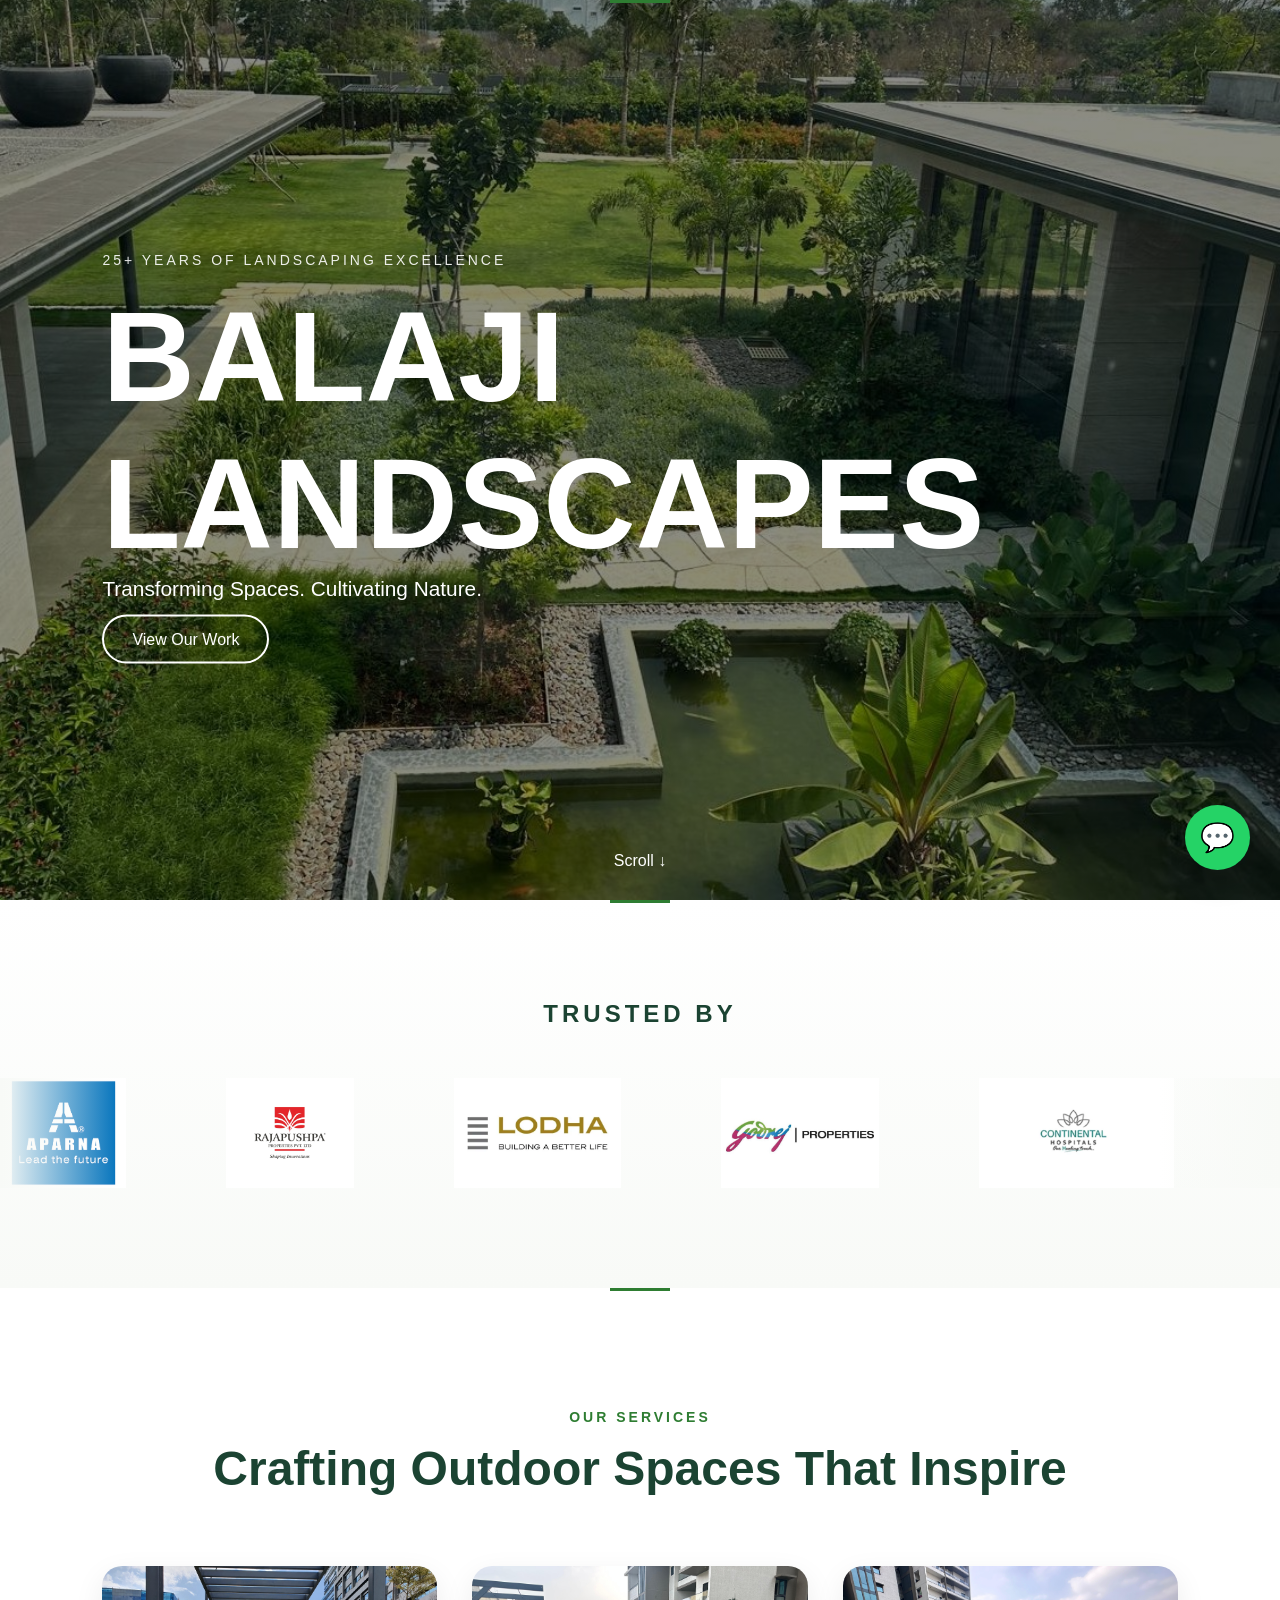
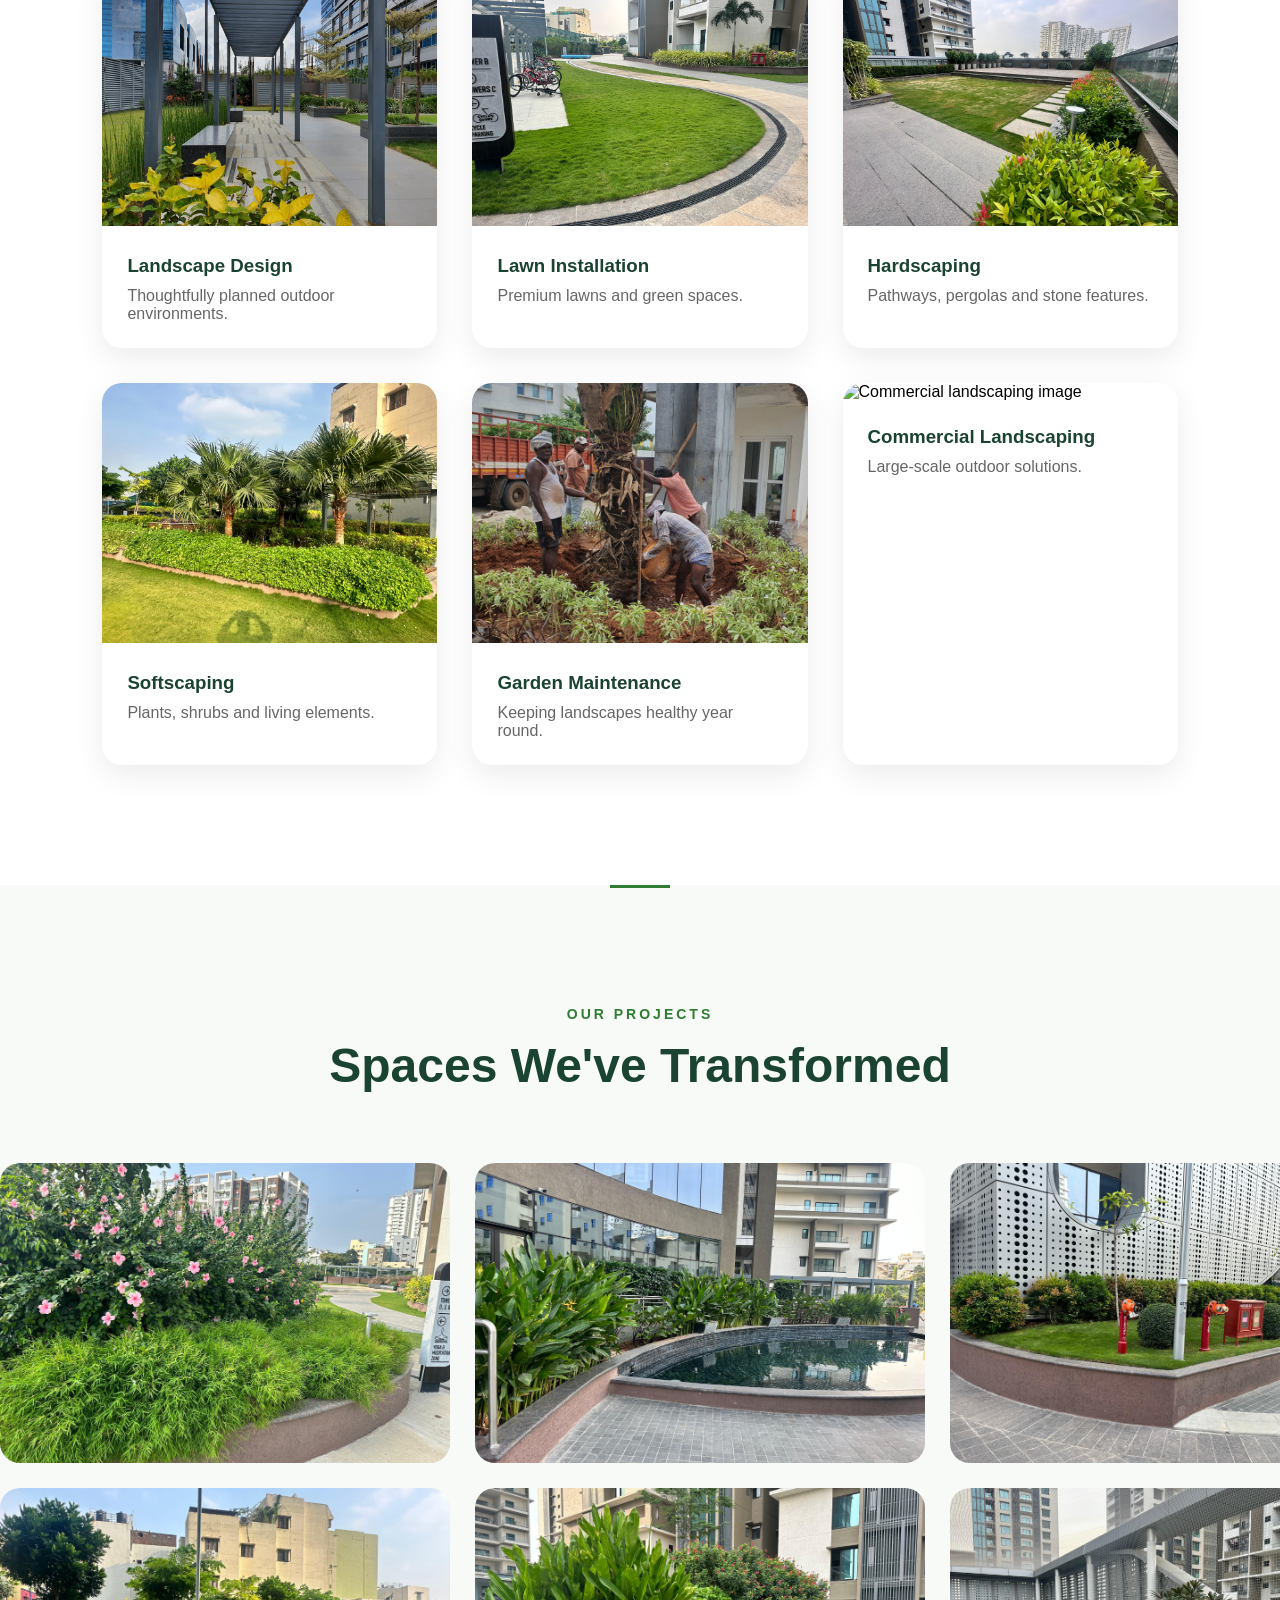
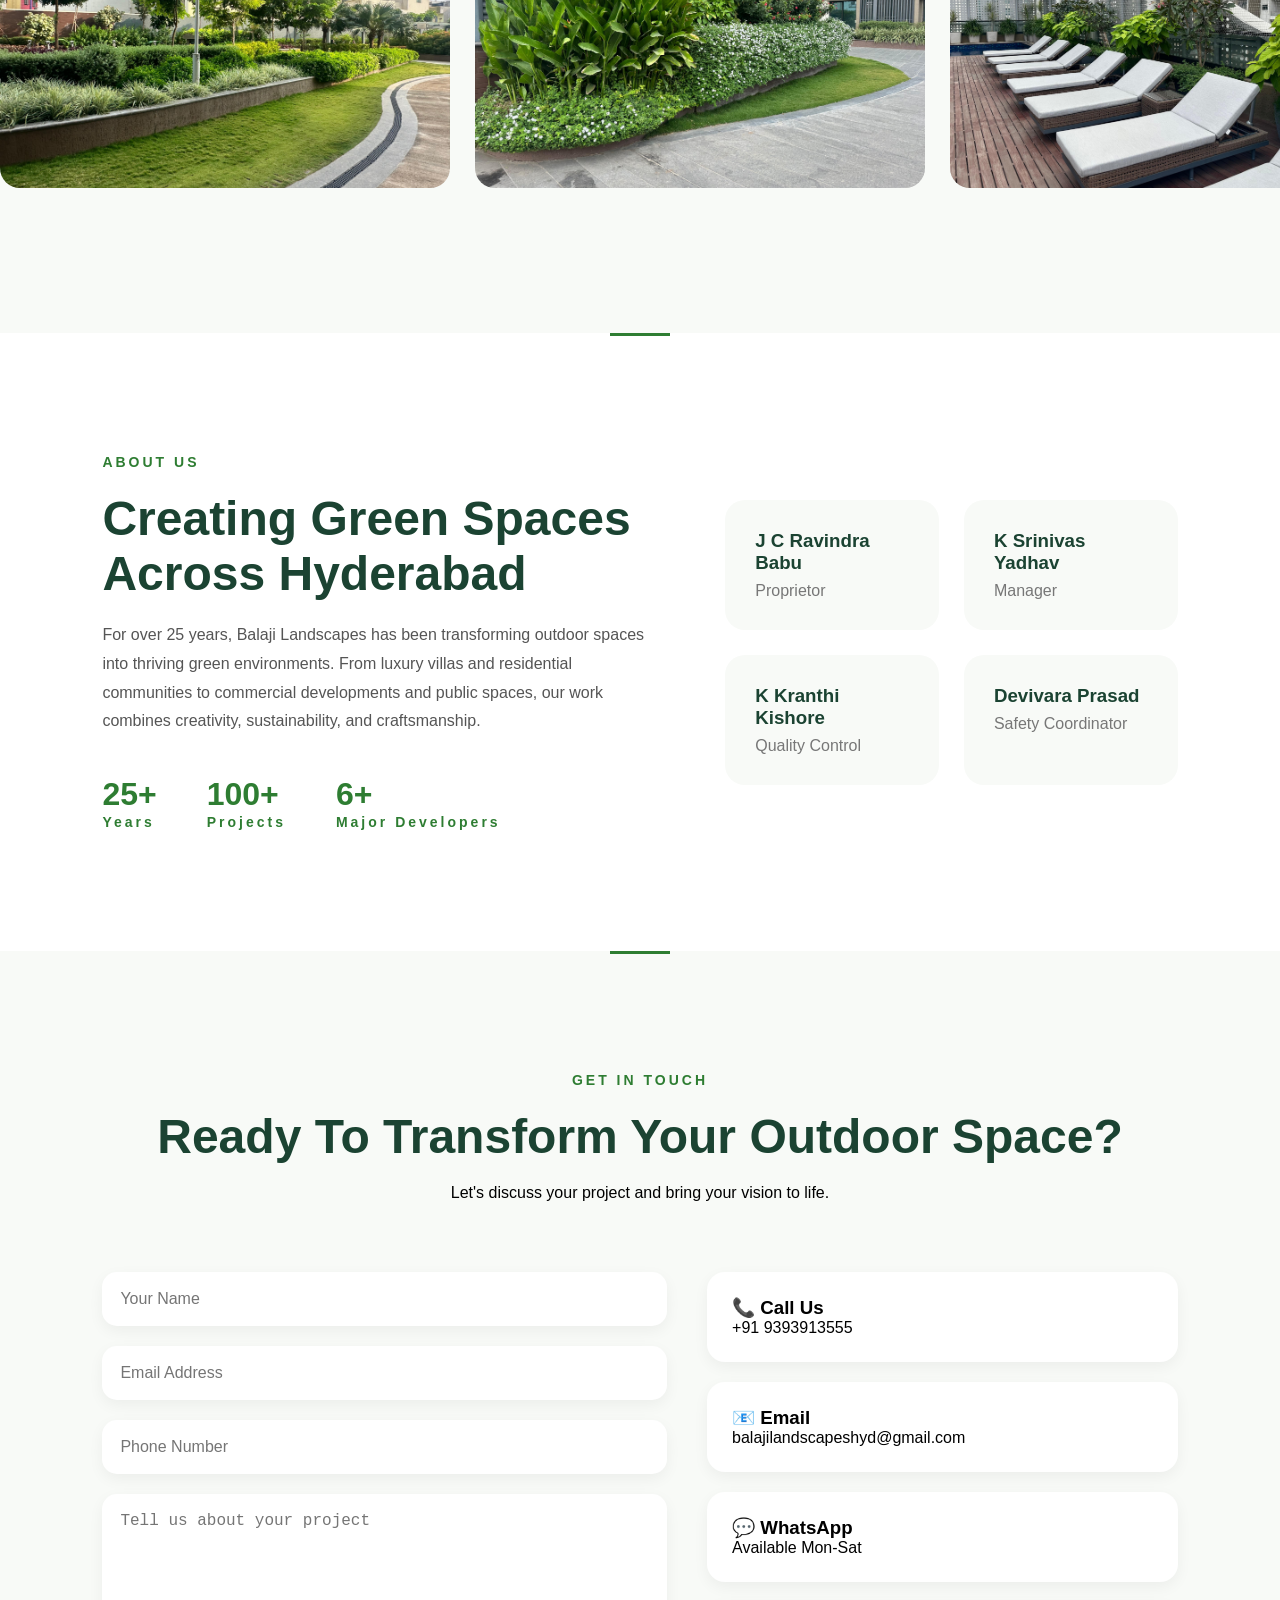
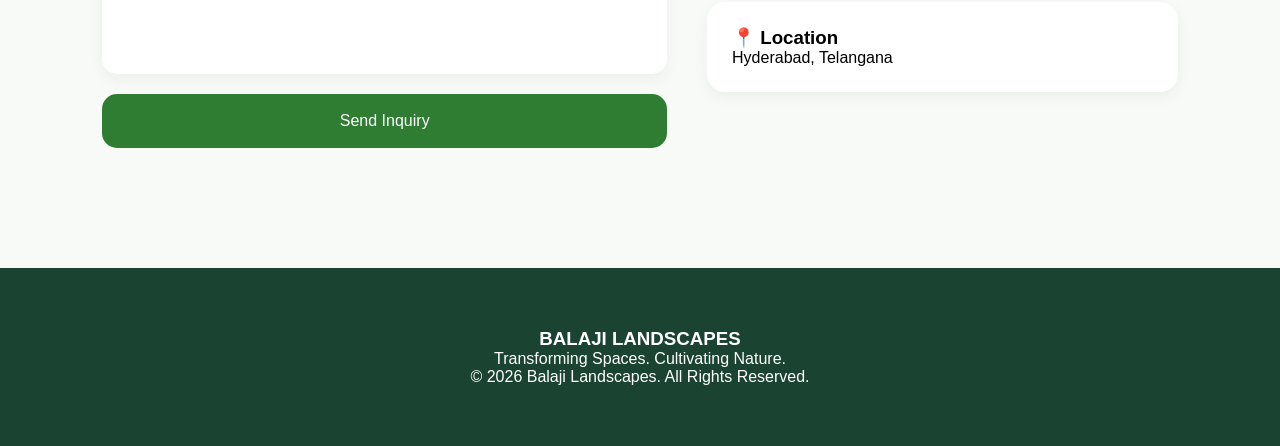
==== index.html @ 83c5faae "moved html from folder" ====
<!DOCTYPE html>
<html lang="en">
<head>
    <meta charset="UTF-8">

    <meta
    name="viewport"
    content="width=device-width, initial-scale=1.0">

    <meta
    name="description"
    content="Professional landscaping services in Hyderabad. Landscape design, lawn installation, hardscaping and maintenance.">

    <title>Balaji Landscapes</title>

    <link
    rel="icon"
    href="images/logo.jpg">

    <link
    rel="stylesheet"
    href="css/style.css">
</head>
<body>

<section class="hero">

    <div class="overlay"></div>

    <div class="hero-content">

        <span class="hero-subtitle">
            25+ YEARS OF LANDSCAPING EXCELLENCE
        </span>

        <h1>
            BALAJI<br>
            LANDSCAPES
        </h1>

        <p>
            Transforming Spaces. Cultivating Nature.
        </p>

        <a href="#gallery" class="hero-btn">
            View Our Work
        </a>

    </div>
    <div class="leaf leaf-1"></div>
    <div class="leaf leaf-2"></div>
    <div class="scroll-indicator">
    Scroll ↓
</div>


</section>



<section class="trusted-section">

    <h2>Trusted By</h2>

    <div class="trusted-slider">

        <div class="trusted-track">

            <img src="images/logos/aparna.png" alt="Aparna">

            <img src="images/logos/rajapushpa.jpg" alt="Rajapushpa">

            <img src="images/logos/lodha.webp" alt="Lodha">

            <img src="images/logos/godrej.jpeg" alt="Godrej">

            <img src="images/logos/continentalhospitals.png.webp" alt="Continental hospitals">

            <img src="images/logos/nyla.jpg" alt="Nyla">

            <!-- duplicate -->

            <img src="images/logos/aparna.png" alt="Aparna">

            <img src="images/logos/rajapushpa.jpg" alt="Rajapushpa">

            <img src="images/logos/lodha.webp" alt="Lodha">

            <img src="images/logos/godrej.jpeg" alt="Godrej">

            <img src="images/logos/continentalhospitals.png.webp" alt="Continental hospitals">

            <img src="images/logos/nyla.jpg" alt="Nyla">

           

        </div>

    </div>

</section>



<section class="services">

    <div class="section-title">

        <span>OUR SERVICES</span>

        <h2>
            Crafting Outdoor Spaces
            That Inspire
        </h2>

    </div>

    <div class="services-grid">

        <div class="service-card">

            <img src="images/design.jpg" alt = "Landscape design image">

            <div class="service-content">

                <h3>Landscape Design</h3>

                <p>
                    Thoughtfully planned outdoor environments.
                </p>

            </div>

        </div>

        <div class="service-card">

            <img src="images/lawn.jpeg" alt = "Lawn installation image">

            <div class="service-content">

                <h3>Lawn Installation</h3>

                <p>
                    Premium lawns and green spaces.
                </p>

            </div>

        </div>

        <div class="service-card">

            <img src="images/hardscape.jpeg" alt = "Hardscaping image">

            <div class="service-content">

                <h3>Hardscaping</h3>

                <p>
                    Pathways, pergolas and stone features.
                </p>

            </div>

        </div>

        <div class="service-card">

            <img src="images/softscape.jpeg" alt = "Softscaping image">

            <div class="service-content">

                <h3>Softscaping</h3>

                <p>
                    Plants, shrubs and living elements.
                </p>

            </div>

        </div>

        <div class="service-card">

            <img src="images/maintenance.jpeg" alt = "Garden maintenance image">

            <div class="service-content">

                <h3>Garden Maintenance</h3>

                <p>
                    Keeping landscapes healthy year round.
                </p>

            </div>

        </div>

        <div class="service-card">

            <img src="images/commercial.jpg" alt = "Commercial landscaping image">

            <div class="service-content">

                <h3>Commercial Landscaping</h3>

                <p>
                    Large-scale outdoor solutions.
                </p>

            </div>

        </div>

    </div>
    </section>


    <section class="gallery-section" id="gallery">

    <div class="section-title">

        <span>OUR PROJECTS</span>

        <h2>Spaces We've Transformed</h2>

    </div>

    <div class="gallery-row row-1">

        <div class="gallery-track">

            <img src="images/gallery/g1.jpeg">
            <img src="images/gallery/g2.jpeg">
            <img src="images/gallery/g3.jpeg">
            <img src="images/gallery/g4.jpeg">
            <img src="images/gallery/g5.jpeg">

            <img src="images/gallery/g1.jpeg">
            <img src="images/gallery/g2.jpeg">
            <img src="images/gallery/g3.jpeg">
            <img src="images/gallery/g4.jpeg">
            <img src="images/gallery/g5.jpeg">

        </div>

    </div>

    <div class="gallery-row row-2">

        <div class="gallery-track reverse">

            <img src="images/gallery/g6.jpeg">
            <img src="images/gallery/g7.jpeg">
            <img src="images/gallery/g8.jpeg">
            <img src="images/gallery/g9.jpeg">
            <img src="images/gallery/g10.jpeg">

            <img src="images/gallery/g6.jpeg">
            <img src="images/gallery/g7.jpeg">
            <img src="images/gallery/g8.jpeg">
            <img src="images/gallery/g9.jpeg">
            <img src="images/gallery/g10.jpeg">

        </div>

    </div>

</section>



<section class="about-section">

    <div class="about-container">

        <div class="about-left">

            <span>ABOUT US</span>

            <h2>
                Creating Green Spaces
                Across Hyderabad
            </h2>

            <p>
                For over 25 years, Balaji Landscapes has been transforming outdoor spaces into thriving green environments. From luxury villas and residential communities to commercial developments and public spaces, our work combines creativity, sustainability, and craftsmanship.
            </p>

            <div class="about-stats">

                <div>
                    <h3>25+</h3>
                    <span>Years</span>
                </div>

                <div>
                    <h3>100+</h3>
                    <span>Projects</span>
                </div>

                <div>
                    <h3>6+</h3>
                    <span>Major Developers</span>
                </div>

            </div>

        </div>

        <div class="about-right">

            <div class="team-card">

                <h3>J C Ravindra Babu</h3>

                <p>Proprietor</p>

            </div>

            <div class="team-card">

                <h3>K Srinivas Yadhav</h3>

                <p>Manager</p>

            </div>

            <div class="team-card">

                <h3>K Kranthi Kishore</h3>

                <p>Quality Control</p>

            </div>

            <div class="team-card">

                <h3>Devivara Prasad</h3>

                <p>Safety Coordinator</p>

            </div>

        </div>

    </div>

</section>


<section class="contact-section">

    <div class="contact-header">

        <span>GET IN TOUCH</span>

        <h2>
            Ready To Transform
            Your Outdoor Space?
        </h2>

        <p>
            Let's discuss your project and bring your vision to life.
        </p>

    </div>

    <div class="contact-container">

        <form
            action="https://formspree.io/f/mananwdw"
            method="POST"
            class="contact-form">

            <input
                type="hidden"
                name="_subject"
                value="New Inquiry from Balaji Landscapes Website">

            <input
                type="text"
                name="name"
                placeholder="Your Name"
                required>

            <input
                type="email"
                name="email"
                placeholder="Email Address"
                required>

            <input
                type="tel"
                name="phone"
                placeholder="Phone Number">

            <textarea
                name="message"
                placeholder="Tell us about your project"
                required></textarea>

            <button type="submit">
                Send Inquiry
            </button>

        </form>

        <div class="contact-info">

            <div class="info-card">
                <h3>📞 Call Us</h3>
                <p>+91 9393913555</p>
            </div>

            <div class="info-card">
                <h3>📧 Email</h3>
                <p>balajilandscapeshyd@gmail.com</p>
            </div>

            <div class="info-card">
                <h3>💬 WhatsApp</h3>
                <p>Available Mon-Sat</p>
            </div>

            <div class="info-card">
                <h3>📍 Location</h3>
                <p>Hyderabad, Telangana</p>
            </div>

        </div>

    </div>

</section>

     
<footer class="footer">

    <h3>BALAJI LANDSCAPES</h3>

    <p>
        Transforming Spaces. Cultivating Nature.
    </p>

    <p>
        © 2026 Balaji Landscapes.
        All Rights Reserved.
    </p>

</footer>
<a
href="https://wa.me/919393913555"
class="whatsapp"
target="_blank">

💬

</a>
<script src="https://unpkg.com/scrollreveal"></script>
<script src="js/index.js"></script>
</body>
</html>
---- css/style.css ----
*{
    margin:0;
    padding:0;
    box-sizing:border-box;
}

body{
    font-family:'Poppins',sans-serif;
}

.hero{

    position:relative;

    width:100%;
    height:100vh;

    background:
    linear-gradient(
        rgba(0,0,0,.45),
        rgba(0,0,0,.45)
    ),
    url("../images/hero.jpg");

    background-size:cover;
    background-position:center bottom;

    overflow:hidden;
}
.hero-content{

    position:absolute;

    top:50%;
    left:8%;

    transform:translateY(-50%);

    color:white;

    z-index:10;
}
.hero-subtitle{

    display:block;

    letter-spacing:3px;

    font-size:14px;

    margin-bottom:15px;

    opacity:.9;
}
.hero-stats{

    display:flex;

    gap:40px;

    margin-top:40px;
}

.hero-stats h3{

    color:white;

    font-size:2rem;

    margin-bottom:5px;
}

.hero-stats span{

    color:rgba(255,255,255,.8);

    font-size:.9rem;
}
.hero h1{

    font-size:
    clamp(
    4rem,
    10vw,
    8rem
    );
}
.hero p{

    font-size:1.3rem;

    margin-bottom:30px;

    max-width:500px;
}
.hero-btn{

    text-decoration:none;

    color:white;

    border:2px solid white;

    padding:14px 28px;

    border-radius:50px;

    transition:.3s;
}

.hero-btn:hover{

    background:white;

    color:black;
}
.leaf{

    position:absolute;

    width:200px;

    height:200px;

    opacity:.15;
}
.leaf-1{

    top:0;
    right:0;

    animation:sway 8s ease-in-out infinite;
}

.leaf-2{

    bottom:50px;
    left:20px;

    animation:sway 10s ease-in-out infinite;
}
@keyframes sway{

    0%{
        transform:rotate(0deg);
    }

    50%{
        transform:rotate(5deg);
    }

    100%{
        transform:rotate(0deg);
    }
}
.hero-content{

    animation:fadeUp 1.5s ease;
    max-width:700px;
}
@keyframes fadeUp{

    from{
        opacity:0;
        transform:
        translateY(-50%)
        translateX(-40px);
    }

    to{
        opacity:1;
        transform:
        translateY(-50%)
        translateX(0);
    }
}
.trusted-section{

    padding:100px 0;

    background:
    linear-gradient(
        to bottom,
        #ffffff,
        #f8faf7
    );

    overflow:hidden;
}
.trusted-section h2{
    text-align: center;
    font-size:1.5rem;
    letter-spacing:4px;
    text-transform:uppercase;
    color:#1B4332;
    margin-bottom:50px;
}
.trusted-slider{

    width:100%;

    overflow:hidden;

    position:relative;
}
.trusted-track{

    display:flex;

    align-items:center;

    gap: 100px;

    width:max-content;

    animation:marquee 15s linear infinite;
}
.trusted-track img{
    height:110px;
    width:auto;

    padding:0;

    background:none;

    border-radius:0;

    box-shadow:none;

    object-fit:contain;

    transition:.3s;

   
}
.trusted-track img:hover{

    transform:
    translateY(-5px)
    scale(1.05);
}
@keyframes marquee{

    from{
        transform:translateX(0);
    }

    to{
        transform:translateX(-50%);
    }
}
.trusted-slider{

    position:relative;

    overflow:hidden;
}
.trusted-slider::before,
.trusted-slider::after{

    content:"";

    position:absolute;

    top:0;

    width:120px;

    height:100%;

    z-index:2;
}
.trusted-slider::before{

    left:0;

    background:
    linear-gradient(
        to right,
        #f8faf7,
        transparent
    );
}
.trusted-slider::after{

    right:0;

    background:
    linear-gradient(
        to left,
        #f8faf7,
        transparent
    );
}

.services{

    padding:120px 8%;

    background:white;
}
.section-title{

    text-align:center;

    margin-bottom:70px;
}
.section-title span{

    color:#2E7D32;

    letter-spacing:3px;

    font-size:14px;

    font-weight:600;
}
.section-title h2{

    margin-top:15px;

    font-size:3rem;

    color:#1B4332;
}
.services-grid{

    display:grid;

    grid-template-columns:
    repeat(3,1fr);

    gap:35px;
}
.service-card{

    background:white;

    border-radius:20px;

    overflow:hidden;

    box-shadow:
    0 10px 30px rgba(0,0,0,.08);

    transition:.4s;
    overflow:hidden;
}
.service-card img{

    width:100%;

    height:260px;

    object-fit:cover;
    transition: .6s;
}
.service-content{

    padding:25px;
}
.service-content h3{

    margin-bottom:10px;

    color:#1B4332;
}
.service-content p{

    color:#666;
}
.service-card:hover{

    transform:
    translateY(-10px)
    scale(1.03);

    box-shadow:
    0 20px 40px rgba(0,0,0,.15);
}
.service-card:hover img{

    transform:scale(1.1);
}
@media(max-width:900px){

.services-grid{

grid-template-columns:1fr;
}

}

.gallery-section{

    padding:120px 0;

    background:#f8faf7;

    overflow:hidden;
}
.gallery-row{

    overflow:hidden;

    margin:25px 0;
}
.gallery-track{

    display:flex;

    gap:25px;

    width:max-content;

    animation:galleryMove 30s linear infinite;
}
.reverse{

    animation:
    galleryMoveReverse
    30s
    linear
    infinite;
}
.gallery-track img{

    width:450px;

    height:300px;

    object-fit:cover;

    border-radius:20px;

    transition:.4s;
}
.gallery-track:hover{

    animation-play-state: paused;
}
.gallery-track img:hover{

    transform:scale(1.04);
}
@keyframes galleryMove{

    from{
        transform:translateX(0);
    }

    to{
        transform:translateX(-50%);
    }
}
@keyframes galleryMoveReverse{

    from{
        transform:translateX(-50%);
    }

    to{
        transform:translateX(0);
    }
}
.about-section{

    padding:120px 8%;

    background:white;
}
.about-container{

    display:grid;

    grid-template-columns:
    1.2fr 1fr;

    gap:80px;

    align-items:center;
}
.about-left span{

    color:#2E7D32;

    letter-spacing:3px;

    font-size:14px;

    font-weight:600;
}
.about-left h2{

    margin:20px 0;

    font-size:3rem;

    color:#1B4332;
}
.about-left p{

    color:#555;

    line-height:1.8;

    margin-bottom:40px;
}
.about-stats{

    display:flex;

    gap:50px;
}
.about-stats h3{

    color:#2E7D32;

    font-size:2rem;
}
.about-right{

    display:grid;

    grid-template-columns:
    repeat(2,1fr);

    gap:25px;
}
.team-card{

    padding:30px;

    border-radius:20px;

    background:#f8faf7;

    transition:.3s;
}
.team-card:hover{

    transform:translateY(-8px);

    box-shadow:
    0 15px 35px rgba(0,0,0,.1);
}
.team-card h3{

    color:#1B4332;

    margin-bottom:8px;
}
.team-card p{

    color:#777;
}
@media(max-width:900px){

.about-container{

grid-template-columns:1fr;
}

.about-right{

grid-template-columns:1fr;
}

}

.contact-header{

    text-align:center;

    margin-bottom:70px;
}
.contact-section{

    padding:120px 8%;

    background:#f8faf7;
}
.contact-header span{

    color:#2E7D32;

    letter-spacing:3px;

    font-size:14px;

    font-weight:600;
}
.contact-header h2{

    font-size:3rem;

    margin:20px 0;

    color:#1B4332;
}
.contact-container{

    display:grid;

    grid-template-columns:
    1.2fr 1fr;

    gap:40px;
}
.contact-form{

    display:flex;

    flex-direction:column;

    gap:20px;
}
.contact-form input,
.contact-form textarea{

    padding:18px;

    border:none;

    border-radius:15px;

    background:white;

    box-shadow:
    0 5px 15px rgba(0,0,0,.05);

    font-size:16px;
}
.contact-form textarea{

    min-height:180px;

    resize:none;
}
.contact-form button{

    background:#2E7D32;

    color:white;

    border:none;

    padding:18px;

    border-radius:15px;

    font-size:16px;

    cursor:pointer;

    transition:.3s;
}
.contact-form button{

    background:#2E7D32;

    transition:.3s;
}

.contact-form button:hover{

    background:#1B4332;

    transform:translateY(-2px);
}
.contact-form button:hover{

    background:#1B4332;
}
.contact-info{

    display:flex;

    flex-direction:column;

    gap:20px;
}
.info-card{

    background:white;

    padding:25px;

    border-radius:18px;

    box-shadow:
    0 5px 15px rgba(0,0,0,.05);
}
@media(max-width:900px){

.contact-container{

grid-template-columns:1fr;
}

}
.footer{

    text-align:center;

    padding:60px 20px;

    background:#1B4332;

    color:white;
}
.navbar{

    position:fixed;

    top:0;
    left:0;

    width:100%;

    z-index:1000;

    transition:.4s;
}
.navbar.scrolled{

    background:
    rgba(255,255,255,.9);

    backdrop-filter:
    blur(10px);

    box-shadow:
    0 5px 20px rgba(0,0,0,.08);
}
html{

    scroll-behavior:smooth;
}
.whatsapp{

    position:fixed;

    bottom:30px;
    right:30px;

    width:65px;
    height:65px;

    border-radius:50%;

    background:#25D366;

    display:flex;

    align-items:center;
    justify-content:center;

    font-size:28px;

    text-decoration:none;

    z-index:1000;

    box-shadow:
    0 10px 30px rgba(0,0,0,.2);
}
section{

    position:relative;
}
section::before{

    content:"";

    position:absolute;

    top:0;
    left:50%;

    width:60px;
    height:3px;

    background:#2E7D32;

    transform:
    translateX(-50%);
}
.gallery-track:hover{

    animation-play-state:
    paused;
}
.scroll-indicator{

    position:absolute;

    bottom:30px;

    left:50%;

    transform:translateX(-50%);

    color:white;

    animation:bounce 2s infinite;
}

@keyframes bounce{

    0%,100%{
        transform:
        translateX(-50%)
        translateY(0);
    }

    50%{
        transform:
        translateX(-50%)
        translateY(10px);
    }
}

@media(max-width:768px){

.hero{

height:100vh;
}

.hero-content{

left:5%;
right:5%;
}

.hero h1{

font-size:3.5rem;
}

.hero p{

font-size:1rem;
}

.hero-stats{

gap:20px;
flex-wrap:wrap;
}

}

.whatsapp:hover{

transform:scale(1.1);

transition:.3s;
}
.team-card{

cursor:pointer;
}
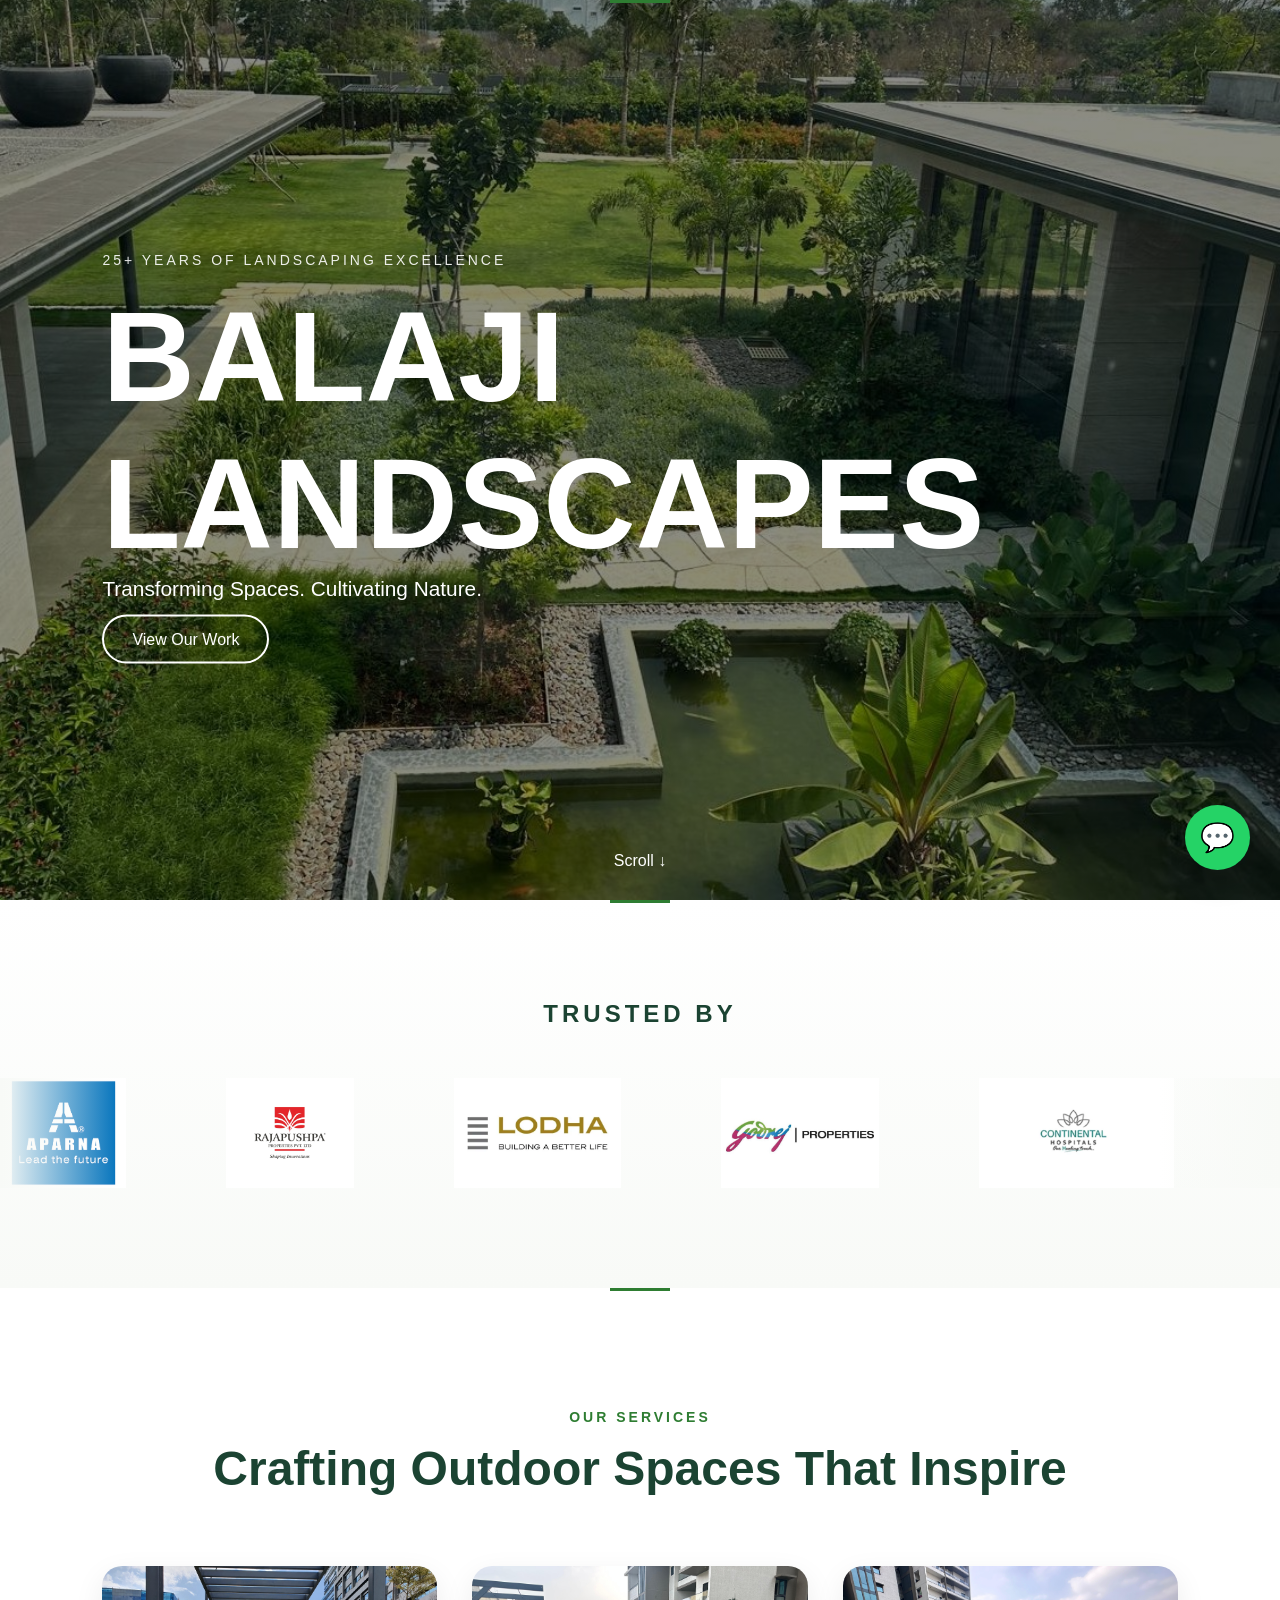
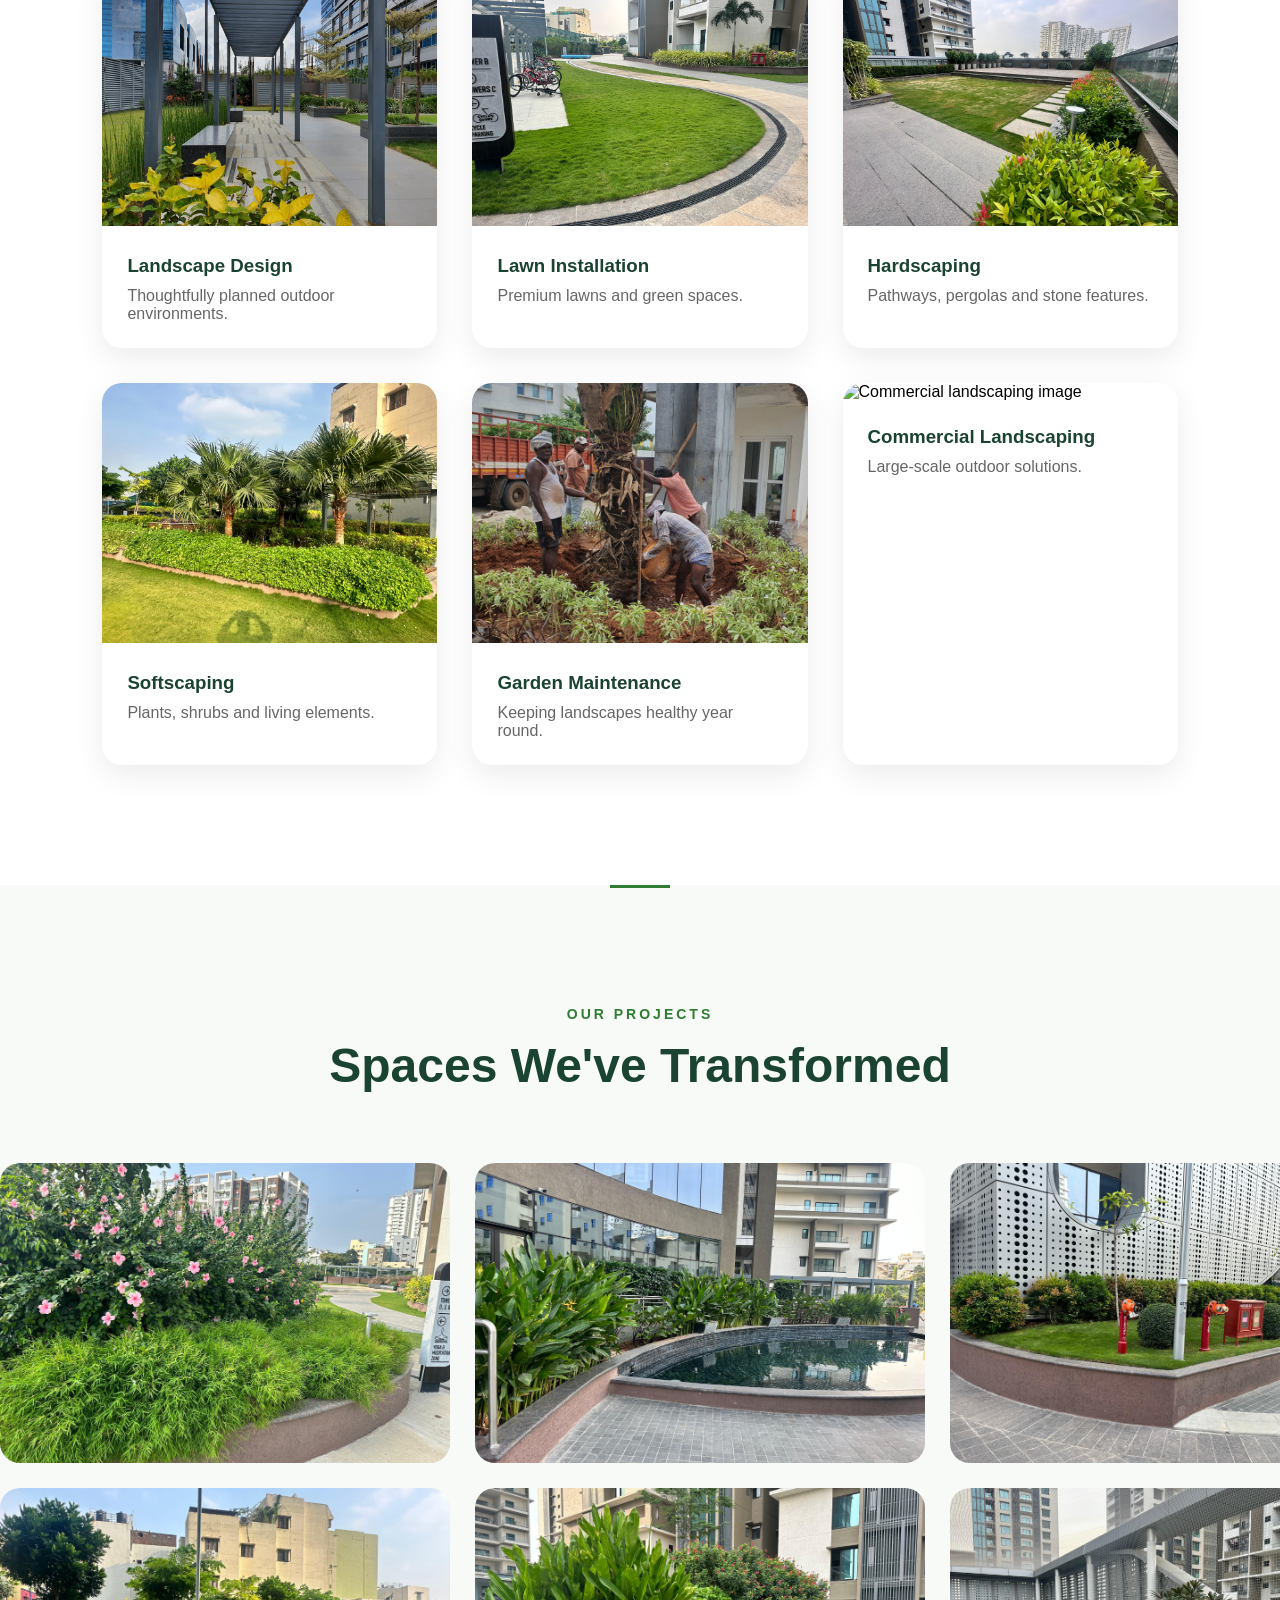
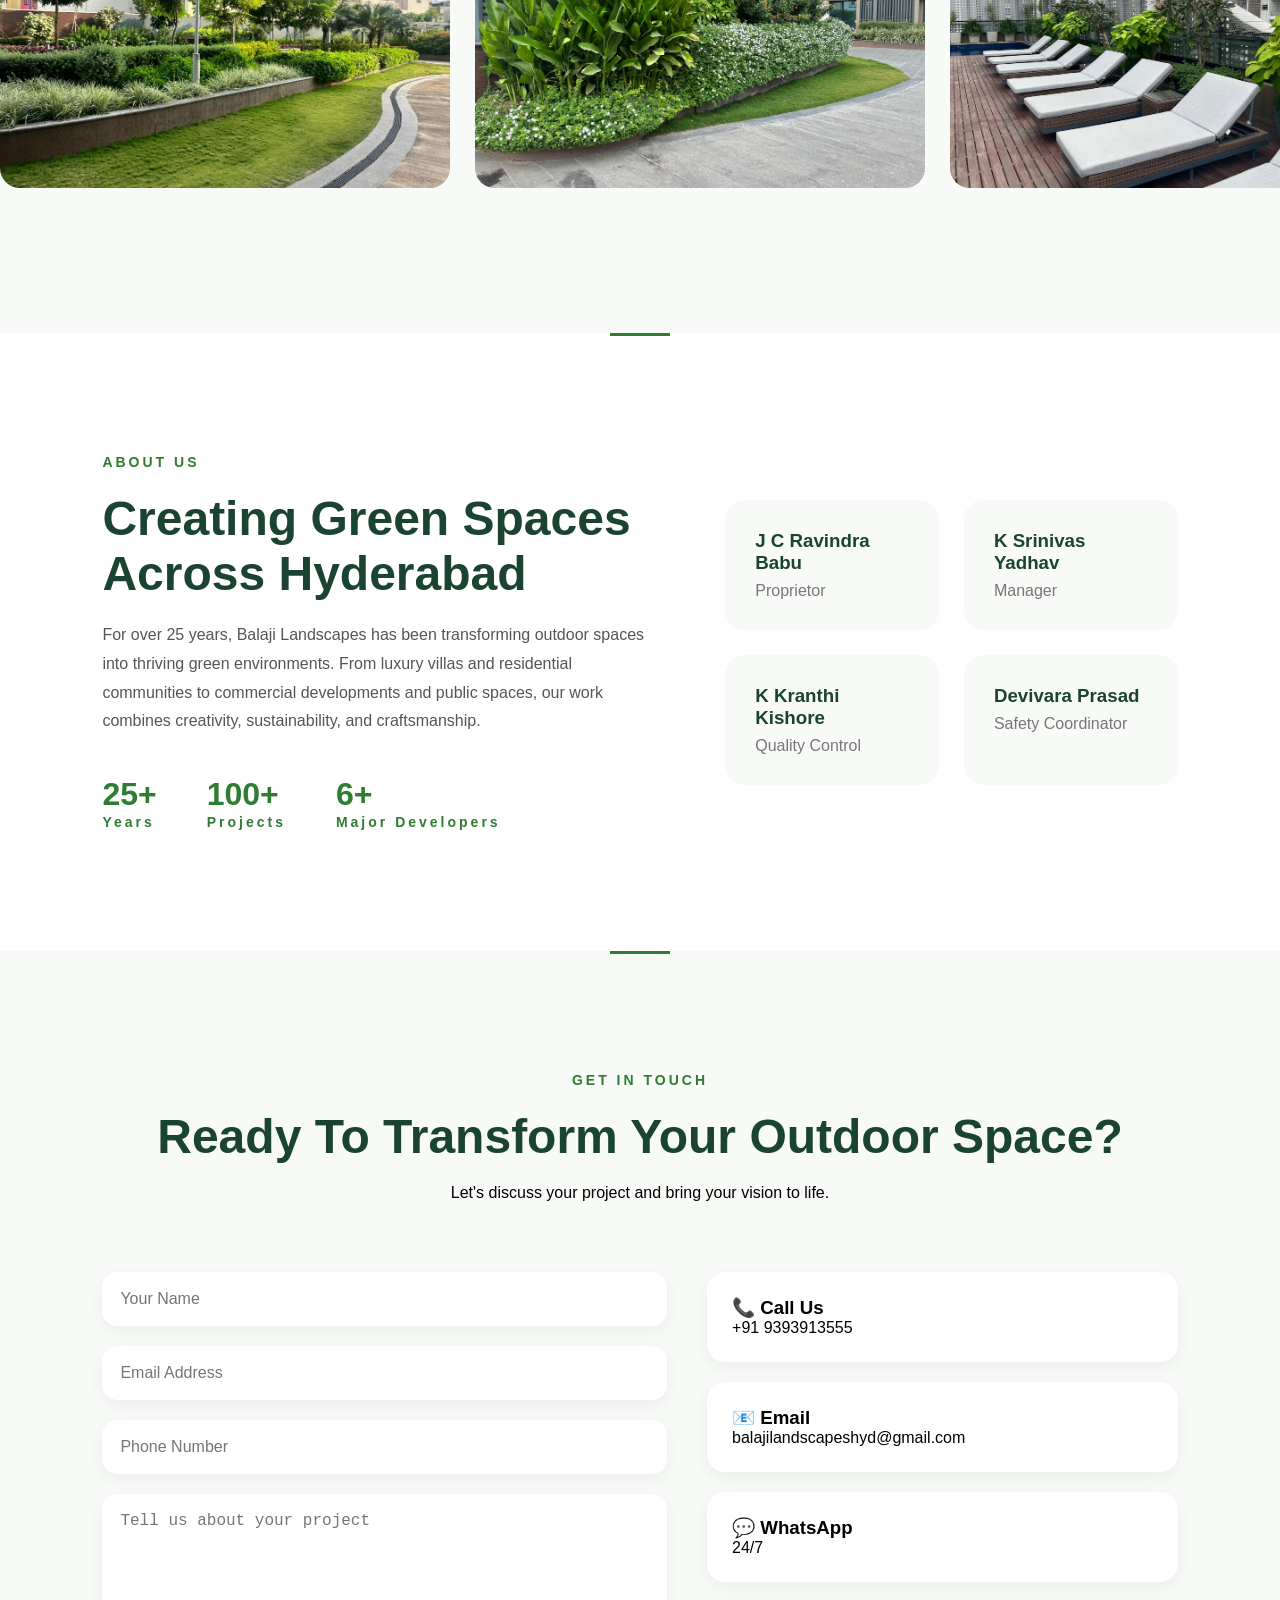
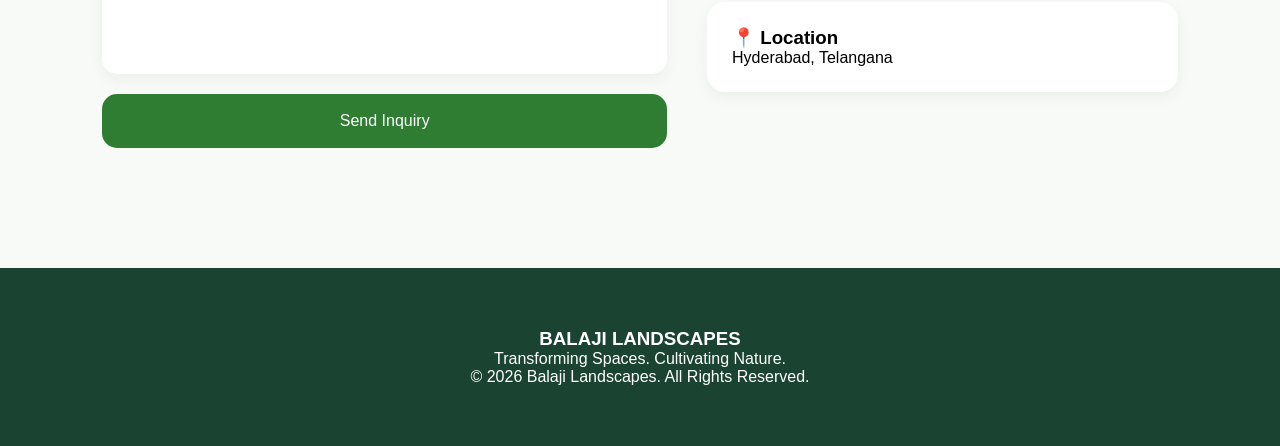
==== commit a5c15a6d: "honer logo added" ====
--- a/index.html
+++ b/index.html
@@ -78,6 +78,8 @@
 
             <img src="images/logos/nyla.jpg" alt="Nyla">
 
+            <img src="images/logos/honer.png" alt="Honer">
+
             <!-- duplicate -->
 
             <img src="images/logos/aparna.png" alt="Aparna">
@@ -92,7 +94,7 @@
 
             <img src="images/logos/nyla.jpg" alt="Nyla">
 
-           
+            <img src="images/logos/honer.png" alt="Honer">
 
         </div>
 
@@ -421,7 +423,7 @@
 
             <div class="info-card">
                 <h3>💬 WhatsApp</h3>
-                <p>Available Mon-Sat</p>
+                <p>24/7</p>
             </div>
 
             <div class="info-card">
